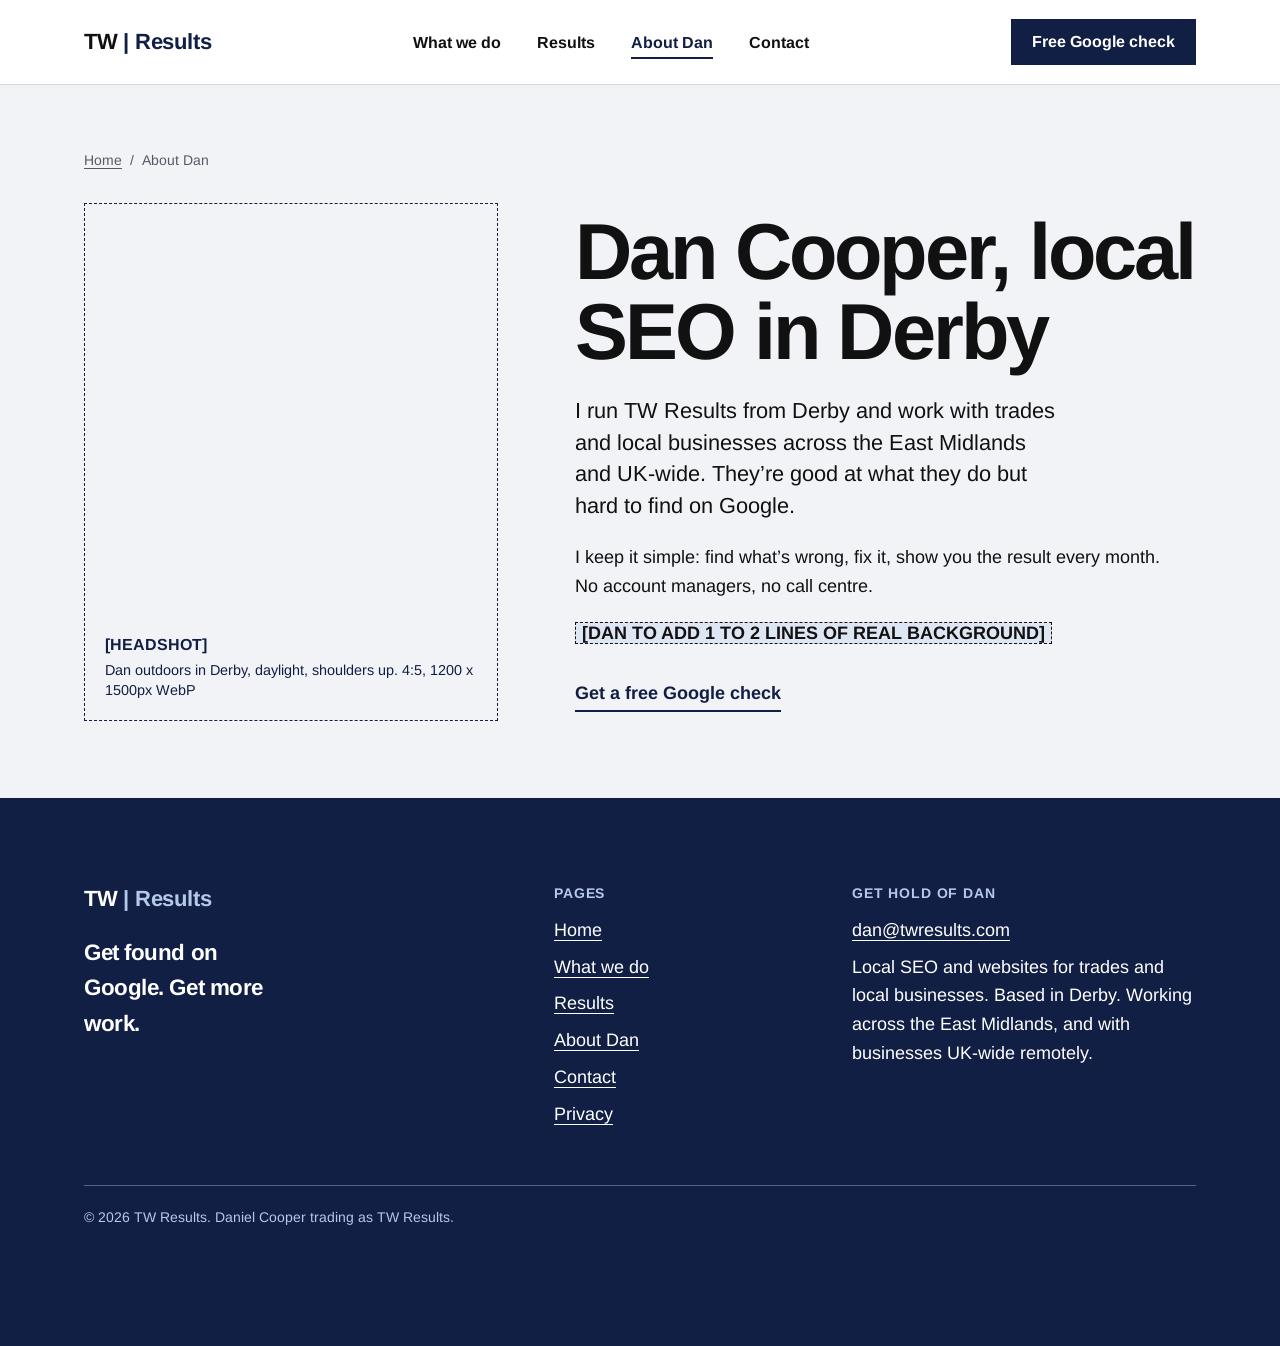
==== about-dan/index.html @ 8a696ade "v5: case study leads with #2 on Google Maps for 'embroidery Derby' (from page 2-3 in a few weeks), c" ====
<!doctype html>
<html lang="en-GB">
<head>
<meta charset="utf-8">
<meta name="viewport" content="width=device-width, initial-scale=1">
<meta name="robots" content="noindex, nofollow">
<title>About Dan Cooper, Local SEO Derby | TW Results</title>
<meta name="description" content="Dan Cooper runs TW Results from Derby, helping trades and local businesses get found on Google. No account managers: you deal with Dan.">
<link rel="canonical" href="https://twresults.com/about-dan/">
<meta name="theme-color" content="#121F45">
<meta property="og:type" content="website">
<meta property="og:site_name" content="TW Results">
<meta property="og:locale" content="en_GB">
<meta property="og:title" content="About Dan Cooper, Local SEO Derby | TW Results">
<meta property="og:description" content="Dan Cooper runs TW Results from Derby, helping trades and local businesses get found on Google. No account managers: you deal with Dan.">
<meta property="og:url" content="https://twresults.com/about-dan/">
<meta property="og:image" content="https://twresults.com/assets/og-image.png">
<meta property="og:image:width" content="1200">
<meta property="og:image:height" content="630">
<meta property="og:image:alt" content="TW | Results. Get found on Google. Get more work.">
<meta name="twitter:card" content="summary_large_image">
<link rel="icon" href="../favicon.ico" sizes="32x32">
<link rel="icon" href="../assets/favicon.svg" type="image/svg+xml">
<link rel="apple-touch-icon" href="../assets/apple-touch-icon.png">
<link rel="preload" href="../assets/fonts/arimo-var-latin.woff2" as="font" type="font/woff2" crossorigin>
<link rel="stylesheet" href="../assets/site.css?v=5">
<script type="application/ld+json">{"@context":"https://schema.org","@type":"ProfessionalService","@id":"https://twresults.com/#business","name":"TW Results","url":"https://twresults.com/","email":"dan@twresults.com","logo":"https://twresults.com/assets/apple-touch-icon.png","image":"https://twresults.com/assets/og-image.png","description":"Local SEO, Google Business Profile work and websites for trades and local businesses in Derby, the East Midlands and UK-wide (remote).","founder":{"@type":"Person","@id":"https://twresults.com/about-dan/#dan","name":"Dan Cooper"},"areaServed":[{"@type":"City","name":"Derby"},{"@type":"City","name":"Chellaston"},{"@type":"City","name":"Alvaston"},{"@type":"City","name":"Mickleover"},{"@type":"City","name":"Littleover"},{"@type":"City","name":"Allestree"},{"@type":"City","name":"Spondon"},{"@type":"City","name":"Belper"},{"@type":"City","name":"Ripley"},{"@type":"City","name":"Long Eaton"},{"@type":"City","name":"Ashby"},{"@type":"AdministrativeArea","name":"East Midlands"},{"@type":"Country","name":"United Kingdom"}],"knowsAbout":["Local SEO","Google Business Profile optimisation","Google Maps rankings","Websites for tradespeople"],"hasOfferCatalog":{"@type":"OfferCatalog","name":"Services","itemListElement":[{"@type":"Offer","itemOffered":{"@type":"Service","name":"Google Maps and local SEO","serviceType":"Local SEO and Google Business Profile optimisation","areaServed":[{"@type":"City","name":"Derby"},{"@type":"City","name":"Chellaston"},{"@type":"City","name":"Alvaston"},{"@type":"City","name":"Mickleover"},{"@type":"City","name":"Littleover"},{"@type":"City","name":"Allestree"},{"@type":"City","name":"Spondon"},{"@type":"City","name":"Belper"},{"@type":"City","name":"Ripley"},{"@type":"City","name":"Long Eaton"},{"@type":"City","name":"Ashby"},{"@type":"AdministrativeArea","name":"East Midlands"},{"@type":"Country","name":"United Kingdom"}]}},{"@type":"Offer","itemOffered":{"@type":"Service","name":"Website fixes","serviceType":"Website improvements for trades","areaServed":[{"@type":"City","name":"Derby"},{"@type":"City","name":"Chellaston"},{"@type":"City","name":"Alvaston"},{"@type":"City","name":"Mickleover"},{"@type":"City","name":"Littleover"},{"@type":"City","name":"Allestree"},{"@type":"City","name":"Spondon"},{"@type":"City","name":"Belper"},{"@type":"City","name":"Ripley"},{"@type":"City","name":"Long Eaton"},{"@type":"City","name":"Ashby"},{"@type":"AdministrativeArea","name":"East Midlands"},{"@type":"Country","name":"United Kingdom"}]}},{"@type":"Offer","itemOffered":{"@type":"Service","name":"New websites for trades","serviceType":"Web design for tradespeople","areaServed":[{"@type":"City","name":"Derby"},{"@type":"City","name":"Chellaston"},{"@type":"City","name":"Alvaston"},{"@type":"City","name":"Mickleover"},{"@type":"City","name":"Littleover"},{"@type":"City","name":"Allestree"},{"@type":"City","name":"Spondon"},{"@type":"City","name":"Belper"},{"@type":"City","name":"Ripley"},{"@type":"City","name":"Long Eaton"},{"@type":"City","name":"Ashby"},{"@type":"AdministrativeArea","name":"East Midlands"},{"@type":"Country","name":"United Kingdom"}]}}]}}</script>
<script type="application/ld+json">{"@context":"https://schema.org","@type":"BreadcrumbList","itemListElement":[{"@type":"ListItem","position":1,"name":"Home","item":"https://twresults.com/"},{"@type":"ListItem","position":2,"name":"About Dan","item":"https://twresults.com/about-dan/"}]}</script>
<script type="application/ld+json">{"@context":"https://schema.org","@type":"Person","@id":"https://twresults.com/about-dan/#dan","name":"Dan Cooper","jobTitle":"Founder","worksFor":{"@id":"https://twresults.com/#business"},"email":"dan@twresults.com"}</script>
</head>
<body>
<a class="skip" href="#main">Skip to content</a>
<header class="top">
 <div class="wrap">
  <a class="wm" href="../" aria-label="TW Results home"><span class="tw">TW</span> <span class="rs">| Results</span></a>
  <button class="menu-btn" type="button" aria-expanded="false" aria-controls="nav">Menu</button>
  <nav class="nav" id="nav" aria-label="Main"><ul><li><a href="../what-we-do/">What we do</a></li><li><a href="../results/">Results</a></li><li><a href="../about-dan/" aria-current="page">About Dan</a></li><li><a href="../contact/">Contact</a></li></ul></nav>
  <a class="btn" href="../contact/#enquiry">Free Google check</a>
 </div>
</header>
<main id="main">

<section class="page-hero"><div class="wrap">
 <nav class="crumbs" aria-label="Breadcrumb"><ol><li><a href="../">Home</a></li><li aria-current="page">About Dan</li></ol></nav>
 <div class="person">
  <figure class="photo"><b>[HEADSHOT]</b><span>Dan outdoors in Derby, daylight, shoulders up. 4:5, 1200 x 1500px WebP</span></figure>
  <div>
   <h1>Dan Cooper, local SEO in Derby</h1>
   <p class="lede">I run TW Results from Derby and work with trades and local businesses across the East Midlands and UK-wide. They&rsquo;re good at what they do but hard to find on Google.</p>
   <p>I keep it simple: find what&rsquo;s wrong, fix it, show you the result every month. No account managers, no call centre.</p>
   <p><span class="ph">[DAN TO ADD 1 TO 2 LINES OF REAL BACKGROUND]</span></p>
   <div class="cta"><a class="link" href="../contact/#enquiry">Get a free Google check</a></div>
  </div>
 </div>
</div></section>

</main>
<footer class="foot on-navy">
 <div class="wrap">
  <div class="foot-grid">
   <div>
    <a class="wm" href="../" aria-label="TW Results home"><span class="tw">TW</span> <span class="rs">| Results</span></a>
    <p class="foot-tag">Get found on Google. Get more work.</p>
   </div>
   <div>
    <h2>Pages</h2>
    <ul><li><a href="../">Home</a></li><li><a href="../what-we-do/">What we do</a></li><li><a href="../results/">Results</a></li><li><a href="../about-dan/">About Dan</a></li><li><a href="../contact/">Contact</a></li><li><a href="../privacy/">Privacy</a></li></ul>
   </div>
   <div>
    <h2>Get hold of Dan</h2>
    
    <p><a href="mailto:dan@twresults.com">dan@twresults.com</a></p>
    <p>Local SEO and websites for trades and local businesses. Based in Derby. Working across the East Midlands, and with businesses UK-wide remotely.</p>
   </div>
  </div>
  <div class="legal"><p>&copy; 2026 TW Results. Daniel Cooper trading as TW Results.</p></div>
 </div>
</footer>
<div class="callbar on-navy"><a class="btn" href="../contact/#enquiry">Get a free Google check</a></div>
<div class="cookie" id="cookie" hidden role="region" aria-label="Cookies">
 <div class="wrap"><p>Can we use analytics cookies to see how the site is used? <a href="../privacy/">Privacy</a></p>
 <div class="cta" style="margin:0"><button class="btn" type="button" data-consent="yes">Accept</button><button class="btn btn-s" type="button" data-consent="no">Reject</button></div></div>
</div>
<script src="../assets/site.js?v=5" defer></script>
</body>
</html>
---- assets/site.css ----
/* TW Results v2 site styles. Brand: navy #121F45, pale #F1F3F6, near-black #111111, white #FFFFFF, ice #B4C8EA (accent), grey #555B66 (small print, AA). One typeface: Arimo (Arial Bold look). */
@font-face{font-family:"Arimo";src:url("fonts/arimo-var-latin.woff2") format("woff2");font-weight:400 700;font-style:normal;font-display:swap}
:root{--navy:#121F45;--pale:#F1F3F6;--ink:#111111;--white:#FFFFFF;--ice:#B4C8EA;--grey:#555B66;--line:rgba(18,31,69,.18);--wrap:1240px;--gut:clamp(20px,5vw,64px);--sec:clamp(72px,7vw,104px)}
*,*::before,*::after{box-sizing:border-box}
html{-webkit-text-size-adjust:100%;scroll-padding-top:24px}
body{margin:0;font-family:"Arimo",Arial,"Helvetica Neue",Helvetica,sans-serif;font-size:1.125rem;line-height:1.6;color:var(--ink);background:var(--white);font-kerning:normal;text-rendering:optimizeLegibility}
img,svg{display:block;max-width:100%;height:auto}
a{color:var(--navy);text-decoration-thickness:1px;text-underline-offset:.2em}
a:hover{text-decoration-thickness:2px}
h1,h2,h3{font-weight:700;color:var(--navy);margin:0;letter-spacing:-.035em;line-height:1}
h1{font-size:clamp(2.75rem,6.2vw,5.5rem);color:var(--ink);max-width:13ch}
h2{font-size:clamp(2rem,4vw,3.4rem);max-width:18ch;margin-bottom:1.5rem}
h3{font-size:1.3rem;letter-spacing:-.02em;line-height:1.2}
p{margin:0 0 1em;max-width:60ch}
:focus-visible{outline:3px solid var(--navy);outline-offset:3px}
.on-navy :focus-visible{outline-color:var(--ice)}
.skip{position:absolute;left:12px;top:-60px;background:var(--navy);color:var(--white);padding:10px 14px;z-index:100;font-weight:700}
.skip:focus{top:12px}
.wrap{max-width:var(--wrap);margin:0 auto;padding:0 var(--gut)}
.vh{position:absolute!important;width:1px;height:1px;overflow:hidden;clip:rect(0 0 0 0);white-space:nowrap}
.small{font-size:.875rem;color:var(--grey)}
.lede{font-size:clamp(1.2rem,1.7vw,1.4rem);line-height:1.45;max-width:40ch}

/* placeholders: deliberately visible so nothing slips through to launch */
.ph{display:inline;border:1px dashed currentColor;padding:0 .35em;font-weight:700;background:rgba(180,200,234,.3);white-space:normal}
.photo{position:relative;display:flex;flex-direction:column;justify-content:flex-end;gap:.35rem;background:var(--pale);border:1px dashed var(--navy);color:var(--navy);padding:1.25rem;font-size:.9rem;line-height:1.35;aspect-ratio:4/5;margin:0}
.photo b{font-size:1rem}
.photo.wide{aspect-ratio:16/10}
.on-navy .photo{background:rgba(255,255,255,.04);border-color:var(--ice);color:var(--ice)}

/* wordmark */
.wm{font-weight:700;letter-spacing:-.01em;text-decoration:none;white-space:nowrap;font-size:1.375rem;line-height:1}
.wm .tw{color:var(--ink)}.wm .rs{color:var(--navy)}
.on-navy .wm .tw{color:var(--white)}.on-navy .wm .rs{color:var(--ice)}

/* buttons: square, flat */
.btn{display:inline-flex;align-items:center;justify-content:center;min-height:54px;padding:0 1.75rem;font:inherit;font-weight:700;font-size:1.0625rem;text-decoration:none;border:2px solid var(--navy);border-radius:0;cursor:pointer;line-height:1.1;background:var(--navy);color:var(--white)}
.btn:hover{background:var(--ink);border-color:var(--ink)}
.btn-s{background:transparent;color:var(--navy)}
.btn-s:hover{background:var(--navy);color:var(--white)}
.on-navy .btn{background:var(--white);color:var(--navy);border-color:var(--white)}
.on-navy .btn:hover{background:var(--ice);border-color:var(--ice)}
.link{font-weight:700;text-decoration:none;border-bottom:2px solid var(--navy);padding-bottom:2px}
.link:hover{border-bottom-color:var(--ink);color:var(--ink)}
.on-navy .link{color:var(--white);border-bottom-color:var(--ice)}

/* header */
.top{background:var(--white);position:relative;z-index:20;border-bottom:1px solid var(--line)}
.top .wrap{display:flex;align-items:center;justify-content:space-between;min-height:84px;gap:24px}
.nav ul{list-style:none;margin:0;padding:0;display:flex;gap:36px;align-items:center}
.nav a{text-decoration:none;font-weight:700;font-size:1rem;color:var(--ink);padding:6px 0;border-bottom:2px solid transparent}
.nav a:hover,.nav a[aria-current="page"]{border-bottom-color:var(--navy);color:var(--navy)}
.top .btn{min-height:46px;padding:0 1.2rem;font-size:1rem}
.menu-btn{display:none;background:none;border:1px solid var(--navy);color:var(--navy);font:inherit;font-weight:700;min-height:44px;padding:0 14px;border-radius:0}

/* sections */
.sec{padding:var(--sec) 0}
.pale{background:var(--pale)}
.navy{background:var(--navy);color:var(--white)}
.navy h2,.navy h3{color:var(--white)}
.split{display:grid;grid-template-columns:minmax(0,5fr) minmax(0,7fr);gap:clamp(40px,7vw,120px);align-items:start}
.split.mid{align-items:center}

/* hero */
.hero{background:var(--pale);padding:clamp(40px,5vw,72px) 0 clamp(64px,6vw,88px)}
.hero-grid{display:grid;grid-template-columns:minmax(0,6fr) minmax(0,6fr);gap:clamp(40px,5vw,80px);align-items:center}
.hero .hero-grid{grid-template-columns:minmax(0,7fr) minmax(0,5fr);align-items:start}
.hero h1{font-size:clamp(2.75rem,5.4vw,4.75rem)}
.hero-side{position:sticky;top:96px}
.serp-hero{margin-top:2rem!important}
.serp-h{font-weight:700;color:var(--navy);font-size:1.125rem;letter-spacing:-.01em;margin:0 0 .75rem}
.serp-hero .serp li,.serp-hero .serp .you{padding:10px 16px}
.serp-hero .serp .gap{padding:9px 16px}
.stat-sec .lede{font-size:clamp(1.3rem,2vw,1.6rem)}
.alt{margin:1rem 0 0;font-size:1rem}
.proof-unused{font-size:.9375rem;color:var(--ice);border-left:2px solid var(--ice);padding-left:.9rem;margin:1.5rem 0 0;max-width:46ch}
#enquiry{scroll-margin-top:140px}
.hero .kw{font-size:clamp(1.2rem,1.8vw,1.45rem);line-height:1.4;font-weight:700;color:var(--navy);margin:1.75rem 0 0;max-width:30ch}
.stat{margin:2.25rem 0 0;padding-top:1.25rem;border-top:1px solid var(--line);max-width:44ch;font-size:1rem;line-height:1.5}
.stat cite{display:block;font-style:normal;font-size:.8125rem;color:var(--grey);margin-top:.4rem}
.cta{display:flex;flex-wrap:wrap;align-items:center;gap:14px 24px;margin-top:2rem}
.cta .tel{font-weight:700;color:var(--ink);text-decoration:none}

/* enquiry form: the business card (corner marks) */
.formcard{position:relative;background:var(--white);padding:clamp(28px,3.5vw,52px);border:1px solid var(--navy);border-top:6px solid var(--navy)}
@media (min-width:961px){.formcard .f-row{display:grid;grid-template-columns:1fr 1fr;gap:0 16px}}
.formcard::before,.formcard::after,.formcard>.c3,.formcard>.c4{content:"";position:absolute;width:22px;height:22px;border:0 solid var(--navy);pointer-events:none}
.formcard::before{top:-10px;left:-10px;border-top-width:2px;border-left-width:2px}
.formcard::after{top:-10px;right:-10px;border-top-width:2px;border-right-width:2px}
.formcard>.c3{bottom:-10px;left:-10px;border-bottom-width:2px;border-left-width:2px}
.formcard>.c4{bottom:-10px;right:-10px;border-bottom-width:2px;border-right-width:2px}
.formcard h2{font-size:clamp(1.75rem,2.6vw,2.4rem);margin-bottom:.5rem;max-width:none}
.formcard .promise{font-size:1rem;margin-bottom:1.5rem}
.f{margin-bottom:1rem}
.f label{display:block;font-weight:700;font-size:.9375rem;margin-bottom:.35rem;color:var(--ink)}
.f .opt{font-weight:400;color:var(--grey)}
.f input,.f textarea{width:100%;font:inherit;font-size:1rem;color:var(--ink);background:var(--white);border:1px solid #8a90a0;border-radius:0;padding:.8rem .9rem;min-height:50px}
.f textarea{min-height:96px;resize:vertical}
.f input:focus,.f textarea:focus{outline:none;border-color:var(--navy);box-shadow:inset 0 0 0 1px var(--navy)}
.tick{display:flex;gap:.7rem;align-items:flex-start;font-weight:700;font-size:1rem;margin:1.25rem 0;cursor:pointer}
.tick input{width:22px;height:22px;margin:.1rem 0 0;accent-color:var(--navy);flex:none}
.consent{font-size:.8125rem;color:var(--grey);margin:1rem 0 0}
.formcard .btn{width:100%}
.hp{position:absolute!important;left:-9999px;width:1px;height:1px;overflow:hidden}
.form-msg{display:none;margin:1rem 0 0;padding:1rem;background:var(--pale);border-left:3px solid var(--navy);font-weight:700}
.form-msg.show{display:block}

/* map illustration */
.serp{background:var(--white);border:1px solid var(--navy);font-size:.95rem}
.serp-q{display:flex;gap:10px;align-items:center;padding:14px 18px;border-bottom:1px solid var(--navy);font-weight:700}
.serp-map{position:relative;height:120px;background:var(--pale);border-bottom:1px solid var(--navy);overflow:hidden}
.serp ol{list-style:none;margin:0;padding:0}
.serp li,.serp .you{display:grid;grid-template-columns:2.2rem 1fr auto;gap:12px;align-items:center;padding:14px 18px;border-bottom:1px solid var(--line)}
.serp .n{font-weight:700;color:var(--navy)}
.serp .nm{display:block;font-weight:700}
.serp .bar{display:block;height:7px;background:var(--pale);margin-top:7px;width:78%}
.serp .bar.s{width:46%}
.serp .call{font-size:.8125rem;font-weight:700;border:1px solid var(--navy);padding:3px 9px}
.serp .gap{display:block;padding:12px 18px;color:var(--grey);font-size:.875rem;border-bottom:1px solid var(--line);border-bottom-style:dashed}
.serp .page2{padding:10px 18px 0;font-size:.8125rem;font-weight:700;color:var(--grey);letter-spacing:.04em;text-transform:uppercase;border:0}
.serp .you{border:2px dashed var(--navy);margin:8px 12px 12px;color:var(--grey)}
.serp .you .call{border-color:var(--grey);color:var(--grey)}
.serp-note{font-size:.8125rem;color:var(--grey);margin-top:.75rem}

/* services: ruled rows */
.rows{list-style:none;margin:0;padding:0;border-top:1px solid var(--navy)}
.rows li{display:grid;grid-template-columns:minmax(0,4fr) minmax(0,6fr) auto;gap:16px 40px;align-items:baseline;padding:28px 0;border-bottom:1px solid var(--line)}
.rows h3{font-size:clamp(1.3rem,2vw,1.6rem)}
.rows p{margin:0}
.rows .link{white-space:nowrap}

/* results */
.navy .split h2{font-size:clamp(1.9rem,3vw,2.6rem)}
.big{font-size:clamp(6rem,14vw,11rem);line-height:.85;font-weight:700;letter-spacing:-.06em;margin:1.5rem 0 1rem;color:var(--white)}
.big-cap{font-size:clamp(1.2rem,1.8vw,1.45rem);font-weight:700;line-height:1.3;margin:0 0 1.5rem;max-width:26ch}
.kpis{display:grid;grid-template-columns:1fr 1fr;gap:16px;margin:0;padding:1.25rem 0 0;border-top:1px solid var(--ice)}
.kpis dt{font-size:clamp(1.9rem,3vw,2.5rem);font-weight:700;letter-spacing:-.03em;line-height:1}
.kpis dd{margin:.35rem 0 0;font-size:1rem}
.note{font-size:.8125rem;color:var(--ice);margin:.75rem 0 1.5rem}
.dates{margin:1.5rem 0 0;padding:0;display:grid;gap:0;border-top:1px solid rgba(180,200,234,.5);max-width:26rem}
.dates div{display:flex;justify-content:space-between;gap:16px;padding:12px 0;border-bottom:1px solid rgba(180,200,234,.5)}
.dates dt{color:var(--ice)}.dates dd{margin:0;font-weight:700}
.shots{display:grid;grid-template-columns:1fr 1fr;gap:20px}
.cap{font-size:.8125rem;margin-top:.5rem;color:var(--grey)}
.on-navy .cap{color:var(--ice)}

/* person */
.person{display:grid;grid-template-columns:minmax(0,4fr) minmax(0,6fr);gap:clamp(36px,6vw,96px);align-items:center}
.person .photo{max-width:440px}

/* steps */
.steps{list-style:none;margin:0;padding:0;display:grid;grid-template-columns:repeat(3,1fr);gap:clamp(24px,4vw,56px);counter-reset:s}
.steps li{border-top:2px solid var(--navy);padding-top:1.25rem;counter-increment:s}
.steps li::before{content:counter(s);display:block;font-size:3rem;font-weight:700;letter-spacing:-.05em;line-height:1;color:var(--navy);margin-bottom:1rem}
.steps h3{margin-bottom:.5rem}
.steps p{margin:0}

/* faq */
.faq{border-top:1px solid var(--navy)}
.faq details{border-bottom:1px solid var(--line)}
.faq summary{cursor:pointer;list-style:none;font-weight:700;font-size:clamp(1.1rem,1.6vw,1.3rem);padding:22px 48px 22px 0;position:relative;letter-spacing:-.01em}
.faq summary::-webkit-details-marker{display:none}
.faq summary::after{content:"+";position:absolute;right:4px;top:16px;font-size:1.75rem;font-weight:400;color:var(--navy)}
.faq details[open] summary::after{content:"\2212"}
.faq details p{margin:0 0 22px;max-width:56ch}

/* towns */
.towns{list-style:none;margin:0 0 1rem;padding:0;display:flex;flex-wrap:wrap;gap:10px}
.towns li{border:1px solid var(--navy);padding:.45rem .9rem;font-weight:700;font-size:1rem}

/* inner pages */
.crumbs{font-size:.875rem;color:var(--grey);margin:0 0 2rem}
.crumbs ol{list-style:none;margin:0;padding:0;display:flex;flex-wrap:wrap;gap:.5rem}
.crumbs li+li::before{content:"/";margin-right:.5rem}
.crumbs a{color:var(--grey)}
.page-hero{background:var(--pale);padding:clamp(40px,5vw,72px) 0 clamp(56px,6vw,88px)}
.page-hero h1{max-width:16ch}
.page-hero .lede{margin-top:1.5rem}
.svc{padding:clamp(48px,6vw,80px) 0;border-bottom:1px solid var(--line)}
.svc:last-child{border-bottom:0}
.svc h2{font-size:clamp(1.75rem,3vw,2.5rem)}
.plain{margin:0;padding:0;list-style:none;border-top:1px solid var(--line)}
.plain li{padding:12px 0;border-bottom:1px solid var(--line)}
.log{list-style:none;margin:0;padding:0;border-top:1px solid var(--navy)}
.log li{display:grid;grid-template-columns:9rem 1fr;gap:16px;padding:16px 0;border-bottom:1px solid var(--line)}
.log time{font-weight:700;color:var(--navy)}
.log p{margin:0}
.facts{margin:2rem 0 0;padding:0;border-top:1px solid var(--line)}
.facts div{padding:14px 0;border-bottom:1px solid var(--line)}
.facts dt{font-size:.875rem;color:var(--grey)}
.facts dd{margin:0;font-weight:700}
.phone-big{display:inline-block;font-size:clamp(1.5rem,3vw,2.2rem);font-weight:700;letter-spacing:-.02em;margin-top:1.5rem;text-decoration:none}
.prose h2{font-size:1.5rem;margin:2.25rem 0 .75rem;max-width:none}
.band{padding:clamp(56px,7vw,96px) 0}
.band .wrap{display:flex;flex-wrap:wrap;align-items:center;justify-content:space-between;gap:24px}
.band h2{margin:0}

/* footer */
.foot{background:var(--navy);color:var(--white);padding:clamp(56px,7vw,88px) 0 110px}
.foot a{color:var(--white)}
.foot-grid{display:grid;grid-template-columns:minmax(0,5fr) minmax(0,3fr) minmax(0,4fr);gap:40px}
.foot h2{font-size:.875rem;letter-spacing:.06em;text-transform:uppercase;color:var(--ice);margin:0 0 1rem}
.foot ul{list-style:none;margin:0;padding:0}
.foot li{margin:0 0 .5rem}
.foot p{margin:0 0 .5rem}
.foot-tag{font-size:1.4rem;font-weight:700;letter-spacing:-.02em;margin-top:1.25rem!important;max-width:16ch}
.legal{border-top:1px solid rgba(180,200,234,.4);margin-top:48px;padding-top:20px;font-size:.875rem;color:var(--ice)}
.callbar{display:none}

/* cookie bar */
.cookie{position:fixed;left:0;right:0;bottom:0;background:var(--white);border-top:1px solid var(--navy);padding:14px 0;z-index:40}
.cookie .wrap{display:flex;gap:16px;align-items:center;justify-content:space-between;flex-wrap:wrap}
.cookie p{margin:0;font-size:.9375rem}
.cookie .btn{min-height:42px;padding:0 1rem}

@media (max-width:960px){
 .hero-grid,.hero .hero-grid,.split,.person{grid-template-columns:1fr}
 .hero-side{position:static}
 .rows li{grid-template-columns:1fr}
 .steps{grid-template-columns:1fr}
 .foot-grid{grid-template-columns:1fr 1fr}
 .person .photo{max-width:360px}
}
@media (max-width:760px){
 body{font-size:1.0625rem}
 .top .wrap{min-height:68px}
 .menu-btn{display:block}
 .top .btn{display:none}
 .nav{display:none;position:absolute;top:100%;left:0;right:0;background:var(--white);border-bottom:1px solid var(--navy)}
 .nav.open{display:block}
 .nav ul{flex-direction:column;align-items:stretch;gap:0;padding:8px var(--gut) 16px}
 .nav a{display:block;padding:14px 0;border-bottom:1px solid var(--line)}
 .hero{padding-top:40px}
 .hero .cta .btn{width:100%}
 .formcard{padding:24px 20px}
 .formcard::before,.formcard::after,.formcard>.c3,.formcard>.c4{display:none}
 .shots{grid-template-columns:1fr}
 .foot-grid{grid-template-columns:1fr}
 .log li{grid-template-columns:1fr;gap:4px}
 .callbar{display:block;position:fixed;left:0;right:0;bottom:0;z-index:30;background:var(--navy);padding:10px 16px}
 .callbar .btn{width:100%;background:var(--white);color:var(--navy);border-color:var(--white)}
 .cookie{bottom:74px}
}
@media (prefers-reduced-motion:reduce){*{scroll-behavior:auto!important}}
.on-navy .small{color:var(--ice)}.on-navy .ph{color:var(--white);background:rgba(180,200,234,.15)}
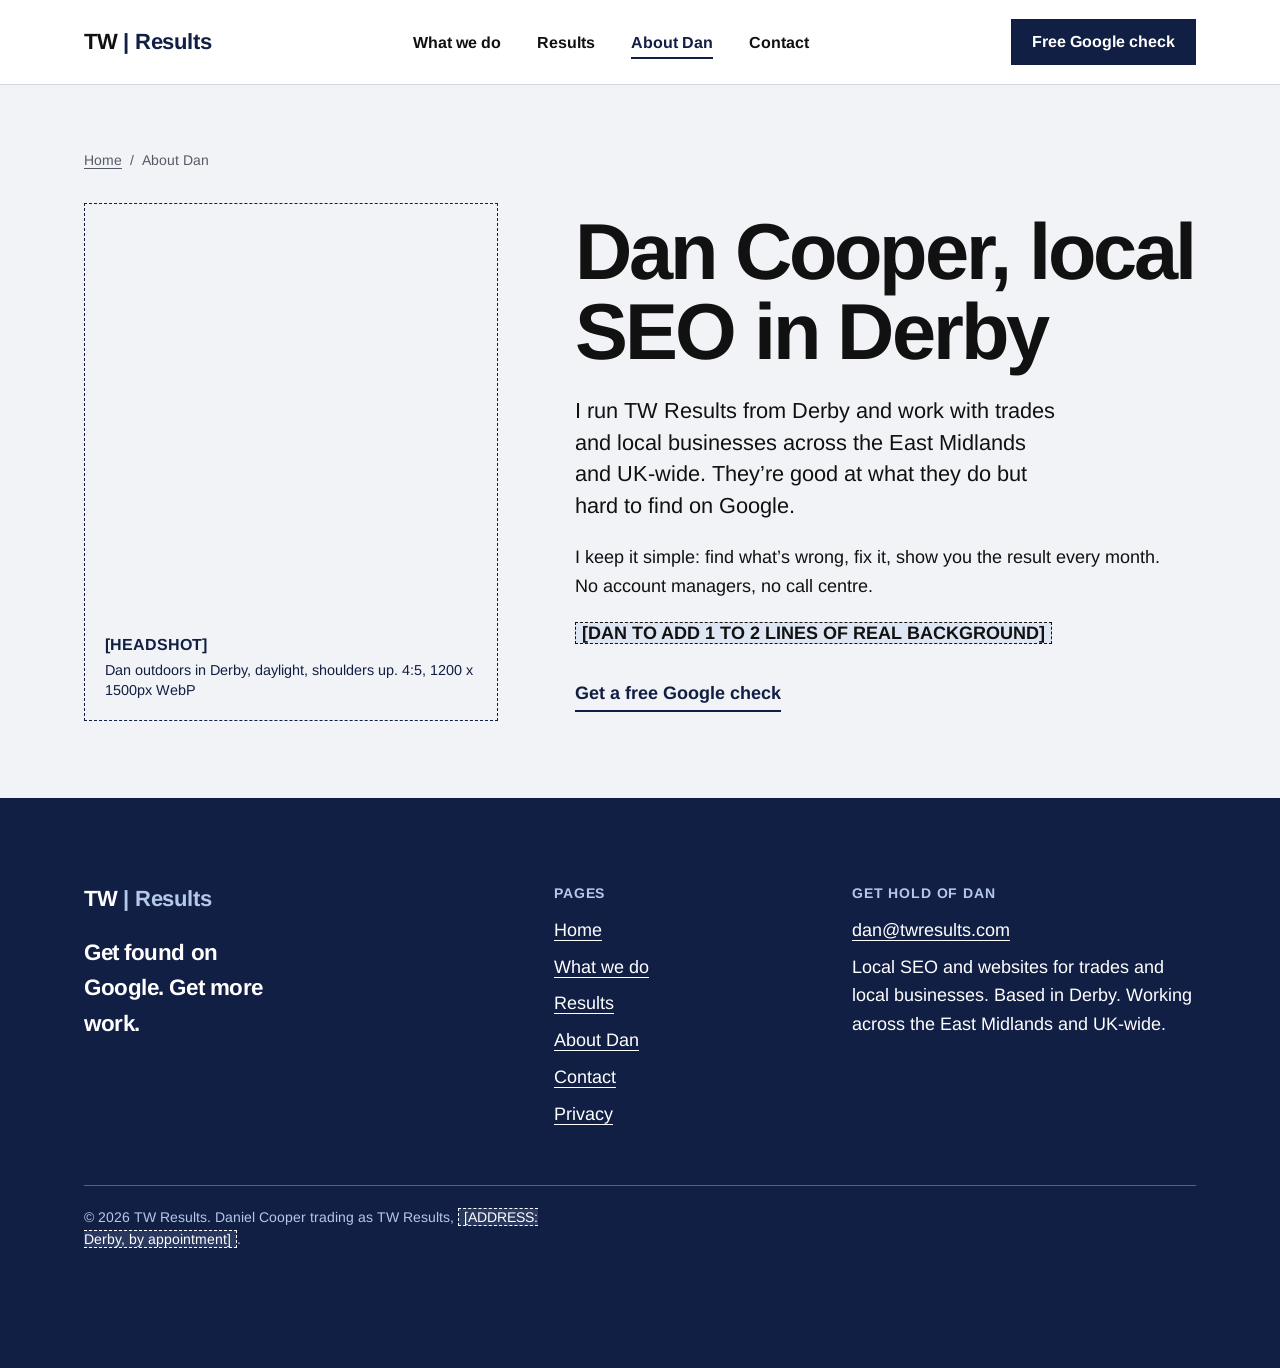
==== commit 739fcd60: "v6: Dan's final copy (pre-form line, owner-reported figures, guarantee/contract/exclusivity FAQ, no " ====
--- a/about-dan/index.html
+++ b/about-dan/index.html
@@ -23,8 +23,8 @@
 <link rel="icon" href="../assets/favicon.svg" type="image/svg+xml">
 <link rel="apple-touch-icon" href="../assets/apple-touch-icon.png">
 <link rel="preload" href="../assets/fonts/arimo-var-latin.woff2" as="font" type="font/woff2" crossorigin>
-<link rel="stylesheet" href="../assets/site.css?v=5">
-<script type="application/ld+json">{"@context":"https://schema.org","@type":"ProfessionalService","@id":"https://twresults.com/#business","name":"TW Results","url":"https://twresults.com/","email":"dan@twresults.com","logo":"https://twresults.com/assets/apple-touch-icon.png","image":"https://twresults.com/assets/og-image.png","description":"Local SEO, Google Business Profile work and websites for trades and local businesses in Derby, the East Midlands and UK-wide (remote).","founder":{"@type":"Person","@id":"https://twresults.com/about-dan/#dan","name":"Dan Cooper"},"areaServed":[{"@type":"City","name":"Derby"},{"@type":"City","name":"Chellaston"},{"@type":"City","name":"Alvaston"},{"@type":"City","name":"Mickleover"},{"@type":"City","name":"Littleover"},{"@type":"City","name":"Allestree"},{"@type":"City","name":"Spondon"},{"@type":"City","name":"Belper"},{"@type":"City","name":"Ripley"},{"@type":"City","name":"Long Eaton"},{"@type":"City","name":"Ashby"},{"@type":"AdministrativeArea","name":"East Midlands"},{"@type":"Country","name":"United Kingdom"}],"knowsAbout":["Local SEO","Google Business Profile optimisation","Google Maps rankings","Websites for tradespeople"],"hasOfferCatalog":{"@type":"OfferCatalog","name":"Services","itemListElement":[{"@type":"Offer","itemOffered":{"@type":"Service","name":"Google Maps and local SEO","serviceType":"Local SEO and Google Business Profile optimisation","areaServed":[{"@type":"City","name":"Derby"},{"@type":"City","name":"Chellaston"},{"@type":"City","name":"Alvaston"},{"@type":"City","name":"Mickleover"},{"@type":"City","name":"Littleover"},{"@type":"City","name":"Allestree"},{"@type":"City","name":"Spondon"},{"@type":"City","name":"Belper"},{"@type":"City","name":"Ripley"},{"@type":"City","name":"Long Eaton"},{"@type":"City","name":"Ashby"},{"@type":"AdministrativeArea","name":"East Midlands"},{"@type":"Country","name":"United Kingdom"}]}},{"@type":"Offer","itemOffered":{"@type":"Service","name":"Website fixes","serviceType":"Website improvements for trades","areaServed":[{"@type":"City","name":"Derby"},{"@type":"City","name":"Chellaston"},{"@type":"City","name":"Alvaston"},{"@type":"City","name":"Mickleover"},{"@type":"City","name":"Littleover"},{"@type":"City","name":"Allestree"},{"@type":"City","name":"Spondon"},{"@type":"City","name":"Belper"},{"@type":"City","name":"Ripley"},{"@type":"City","name":"Long Eaton"},{"@type":"City","name":"Ashby"},{"@type":"AdministrativeArea","name":"East Midlands"},{"@type":"Country","name":"United Kingdom"}]}},{"@type":"Offer","itemOffered":{"@type":"Service","name":"New websites for trades","serviceType":"Web design for tradespeople","areaServed":[{"@type":"City","name":"Derby"},{"@type":"City","name":"Chellaston"},{"@type":"City","name":"Alvaston"},{"@type":"City","name":"Mickleover"},{"@type":"City","name":"Littleover"},{"@type":"City","name":"Allestree"},{"@type":"City","name":"Spondon"},{"@type":"City","name":"Belper"},{"@type":"City","name":"Ripley"},{"@type":"City","name":"Long Eaton"},{"@type":"City","name":"Ashby"},{"@type":"AdministrativeArea","name":"East Midlands"},{"@type":"Country","name":"United Kingdom"}]}}]}}</script>
+<link rel="stylesheet" href="../assets/site.css?v=6">
+<script type="application/ld+json">{"@context":"https://schema.org","@type":"ProfessionalService","@id":"https://twresults.com/#business","name":"TW Results","url":"https://twresults.com/","email":"dan@twresults.com","logo":"https://twresults.com/assets/apple-touch-icon.png","image":"https://twresults.com/assets/og-image.png","description":"Local SEO, Google Business Profile work and websites for trades and local businesses in Derby, the East Midlands and UK-wide.","founder":{"@type":"Person","@id":"https://twresults.com/about-dan/#dan","name":"Dan Cooper"},"areaServed":[{"@type":"City","name":"Derby"},{"@type":"City","name":"Chellaston"},{"@type":"City","name":"Alvaston"},{"@type":"City","name":"Mickleover"},{"@type":"City","name":"Littleover"},{"@type":"City","name":"Allestree"},{"@type":"City","name":"Spondon"},{"@type":"City","name":"Belper"},{"@type":"City","name":"Ripley"},{"@type":"City","name":"Long Eaton"},{"@type":"City","name":"Ashby"},{"@type":"AdministrativeArea","name":"East Midlands"},{"@type":"Country","name":"United Kingdom"}],"knowsAbout":["Local SEO","Google Business Profile optimisation","Google Maps rankings","Websites for tradespeople"],"hasOfferCatalog":{"@type":"OfferCatalog","name":"Services","itemListElement":[{"@type":"Offer","itemOffered":{"@type":"Service","name":"Google Maps and local SEO","serviceType":"Local SEO and Google Business Profile optimisation","areaServed":[{"@type":"City","name":"Derby"},{"@type":"City","name":"Chellaston"},{"@type":"City","name":"Alvaston"},{"@type":"City","name":"Mickleover"},{"@type":"City","name":"Littleover"},{"@type":"City","name":"Allestree"},{"@type":"City","name":"Spondon"},{"@type":"City","name":"Belper"},{"@type":"City","name":"Ripley"},{"@type":"City","name":"Long Eaton"},{"@type":"City","name":"Ashby"},{"@type":"AdministrativeArea","name":"East Midlands"},{"@type":"Country","name":"United Kingdom"}]}},{"@type":"Offer","itemOffered":{"@type":"Service","name":"Website fixes","serviceType":"Website improvements for trades","areaServed":[{"@type":"City","name":"Derby"},{"@type":"City","name":"Chellaston"},{"@type":"City","name":"Alvaston"},{"@type":"City","name":"Mickleover"},{"@type":"City","name":"Littleover"},{"@type":"City","name":"Allestree"},{"@type":"City","name":"Spondon"},{"@type":"City","name":"Belper"},{"@type":"City","name":"Ripley"},{"@type":"City","name":"Long Eaton"},{"@type":"City","name":"Ashby"},{"@type":"AdministrativeArea","name":"East Midlands"},{"@type":"Country","name":"United Kingdom"}]}},{"@type":"Offer","itemOffered":{"@type":"Service","name":"New websites for trades","serviceType":"Web design for tradespeople","areaServed":[{"@type":"City","name":"Derby"},{"@type":"City","name":"Chellaston"},{"@type":"City","name":"Alvaston"},{"@type":"City","name":"Mickleover"},{"@type":"City","name":"Littleover"},{"@type":"City","name":"Allestree"},{"@type":"City","name":"Spondon"},{"@type":"City","name":"Belper"},{"@type":"City","name":"Ripley"},{"@type":"City","name":"Long Eaton"},{"@type":"City","name":"Ashby"},{"@type":"AdministrativeArea","name":"East Midlands"},{"@type":"Country","name":"United Kingdom"}]}}]}}</script>
 <script type="application/ld+json">{"@context":"https://schema.org","@type":"BreadcrumbList","itemListElement":[{"@type":"ListItem","position":1,"name":"Home","item":"https://twresults.com/"},{"@type":"ListItem","position":2,"name":"About Dan","item":"https://twresults.com/about-dan/"}]}</script>
 <script type="application/ld+json">{"@context":"https://schema.org","@type":"Person","@id":"https://twresults.com/about-dan/#dan","name":"Dan Cooper","jobTitle":"Founder","worksFor":{"@id":"https://twresults.com/#business"},"email":"dan@twresults.com"}</script>
 </head>
@@ -70,10 +70,10 @@
     <h2>Get hold of Dan</h2>
     
     <p><a href="mailto:dan@twresults.com">dan@twresults.com</a></p>
-    <p>Local SEO and websites for trades and local businesses. Based in Derby. Working across the East Midlands, and with businesses UK-wide remotely.</p>
+    <p>Local SEO and websites for trades and local businesses. Based in Derby. Working across the East Midlands and UK-wide.</p>
    </div>
   </div>
-  <div class="legal"><p>&copy; 2026 TW Results. Daniel Cooper trading as TW Results.</p></div>
+  <div class="legal"><p>&copy; 2026 TW Results. Daniel Cooper trading as TW Results, <span class="ph">[ADDRESS: Derby, by appointment]</span>.</p></div>
  </div>
 </footer>
 <div class="callbar on-navy"><a class="btn" href="../contact/#enquiry">Get a free Google check</a></div>
@@ -81,6 +81,6 @@
  <div class="wrap"><p>Can we use analytics cookies to see how the site is used? <a href="../privacy/">Privacy</a></p>
  <div class="cta" style="margin:0"><button class="btn" type="button" data-consent="yes">Accept</button><button class="btn btn-s" type="button" data-consent="no">Reject</button></div></div>
 </div>
-<script src="../assets/site.js?v=5" defer></script>
+<script src="../assets/site.js?v=6" defer></script>
 </body>
 </html>
--- a/assets/site.css
+++ b/assets/site.css
@@ -243,3 +243,7 @@
 }
 @media (prefers-reduced-motion:reduce){*{scroll-behavior:auto!important}}
 .on-navy .small{color:var(--ice)}.on-navy .ph{color:var(--white);background:rgba(180,200,234,.15)}
+.pre-form{font-weight:700;color:var(--navy);font-size:1.0625rem;line-height:1.4;margin:0 0 1rem;max-width:40ch}
+.excl{margin:2rem 0 0;padding-top:1.25rem;border-top:1px solid var(--line);font-weight:700;color:var(--navy);max-width:60ch}
+.legal .ph{font-weight:400}
+.kpis{margin-bottom:1.75rem}
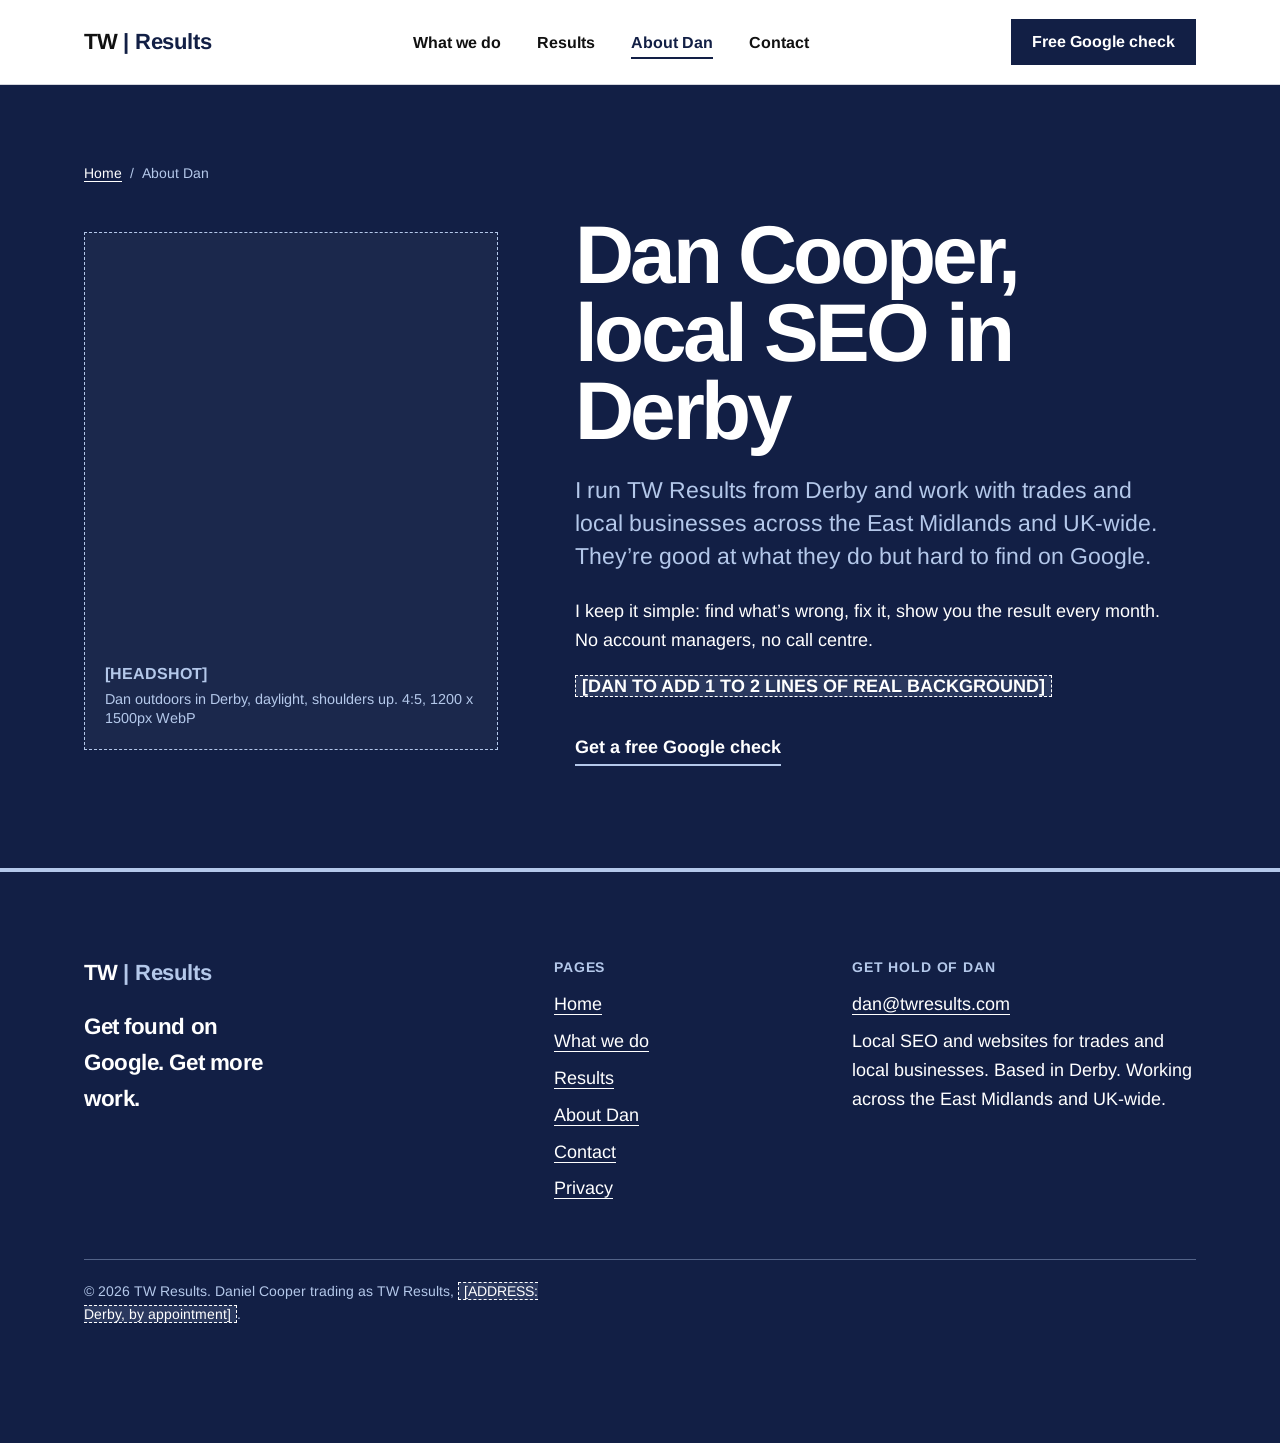
==== commit a93df9ea: "v7: roll navy page-top bands, big H1s and big stats across all pages (approved direction)" ====
--- a/about-dan/index.html
+++ b/about-dan/index.html
@@ -40,7 +40,7 @@
 </header>
 <main id="main">
 
-<section class="page-hero"><div class="wrap">
+<section class="page-hero on-navy"><div class="wrap">
  <nav class="crumbs" aria-label="Breadcrumb"><ol><li><a href="../">Home</a></li><li aria-current="page">About Dan</li></ol></nav>
  <div class="person">
   <figure class="photo"><b>[HEADSHOT]</b><span>Dan outdoors in Derby, daylight, shoulders up. 4:5, 1200 x 1500px WebP</span></figure>
--- a/assets/site.css
+++ b/assets/site.css
@@ -247,3 +247,42 @@
 .excl{margin:2rem 0 0;padding-top:1.25rem;border-top:1px solid var(--line);font-weight:700;color:var(--navy);max-width:60ch}
 .legal .ph{font-weight:400}
 .kpis{margin-bottom:1.75rem}
+/* v7 direction */
+.hero-navy{background:var(--navy);padding:clamp(48px,6vw,96px) 0 clamp(64px,8vw,120px)}
+.hero-navy h1{color:var(--white);font-size:clamp(3.25rem,8vw,7rem);line-height:.92;letter-spacing:-.045em;max-width:12ch}
+.hero-navy .kw{color:var(--ice);font-size:clamp(1.2rem,2vw,1.6rem);max-width:34ch;margin-top:2rem}
+.hero-navy .cta{margin-top:2.5rem}
+.btn-w{background:var(--white);color:var(--navy);border-color:var(--white);font-size:1.0625rem;padding:18px 28px}
+.btn-w:hover{background:var(--ice);border-color:var(--ice);color:var(--navy)}
+.problem h2{font-size:clamp(2.4rem,5vw,4.25rem);line-height:.95}
+.problem .lede{font-size:clamp(1.35rem,2.2vw,1.85rem);font-weight:700;color:var(--ink);line-height:1.3;margin-top:1.5rem}
+.wrap.narrow{max-width:760px}
+.form-sec .pre-form{font-size:clamp(1.35rem,2.4vw,1.9rem);line-height:1.25;letter-spacing:-.02em;max-width:none;margin-bottom:1.5rem}
+.bigstats{display:grid;grid-template-columns:repeat(3,minmax(0,1fr));gap:clamp(24px,4vw,64px);margin:clamp(32px,4vw,56px) 0 clamp(40px,5vw,72px);padding:0}
+.bigstats div{border-top:2px solid var(--ice);padding-top:1.25rem}
+.bigstats dt{font-size:clamp(4.5rem,10vw,9rem);font-weight:700;line-height:.85;letter-spacing:-.06em;color:var(--white)}
+.bigstats dd{margin:1rem 0 0;font-size:clamp(1rem,1.3vw,1.15rem);line-height:1.4;max-width:24ch}
+@media (max-width:760px){.bigstats{grid-template-columns:1fr}.hero-navy .btn-w{width:100%}}
+.hero-n-grid{display:grid;grid-template-columns:minmax(0,1fr) minmax(0,300px);gap:clamp(40px,6vw,96px);align-items:end}
+.hero-proof{display:block;border-top:2px solid var(--ice);padding-top:1.25rem;color:var(--white);text-decoration:none}
+.hero-proof .n{display:block;font-size:clamp(6rem,11vw,10rem);font-weight:700;line-height:.85;letter-spacing:-.06em}
+.hero-proof .t{display:block;margin:1rem 0 1.25rem;font-size:1.0625rem;line-height:1.4;color:var(--ice)}
+@media (max-width:960px){.hero-n-grid{grid-template-columns:1fr}.hero-proof{display:none}}
+/* v7 rollout: navy page tops */
+.page-hero{background:var(--navy);color:var(--white);padding:clamp(48px,6vw,96px) 0 clamp(64px,8vw,112px)}
+.page-hero h1{color:var(--white);font-size:clamp(2.75rem,6.4vw,5.75rem);line-height:.95;letter-spacing:-.045em;max-width:15ch}
+.page-hero .lede{color:var(--ice);font-size:clamp(1.15rem,1.8vw,1.45rem);line-height:1.45;max-width:46ch}
+.page-hero .crumbs,.page-hero .crumbs a{color:var(--ice)}
+.page-hero.on-navy a:not(.btn){color:var(--white)}
+.page-hero .facts{border-top-color:rgba(180,200,234,.35)}.page-hero .facts div{border-bottom-color:rgba(180,200,234,.35)}
+.page-hero .facts dt{color:var(--ice)}.page-hero .facts dd{color:var(--white)}
+.page-hero .pre-form{color:var(--white)}
+.page-hero .plain li{border-color:rgba(180,200,234,.35)}
+.formcard{color:var(--ink)}
+.page-hero .formcard a:not(.btn){color:var(--navy)}
+.on-navy .formcard .btn{background:var(--navy);color:var(--white);border-color:var(--navy)}
+.on-navy .formcard .btn:hover{background:var(--ink);border-color:var(--ink)}
+.formcard h2,.formcard .form-h{color:var(--navy)}
+.page-hero .bigstats{margin-bottom:0}
+.page-hero .phone-big{color:var(--white)}
+.foot{border-top:4px solid var(--ice)}
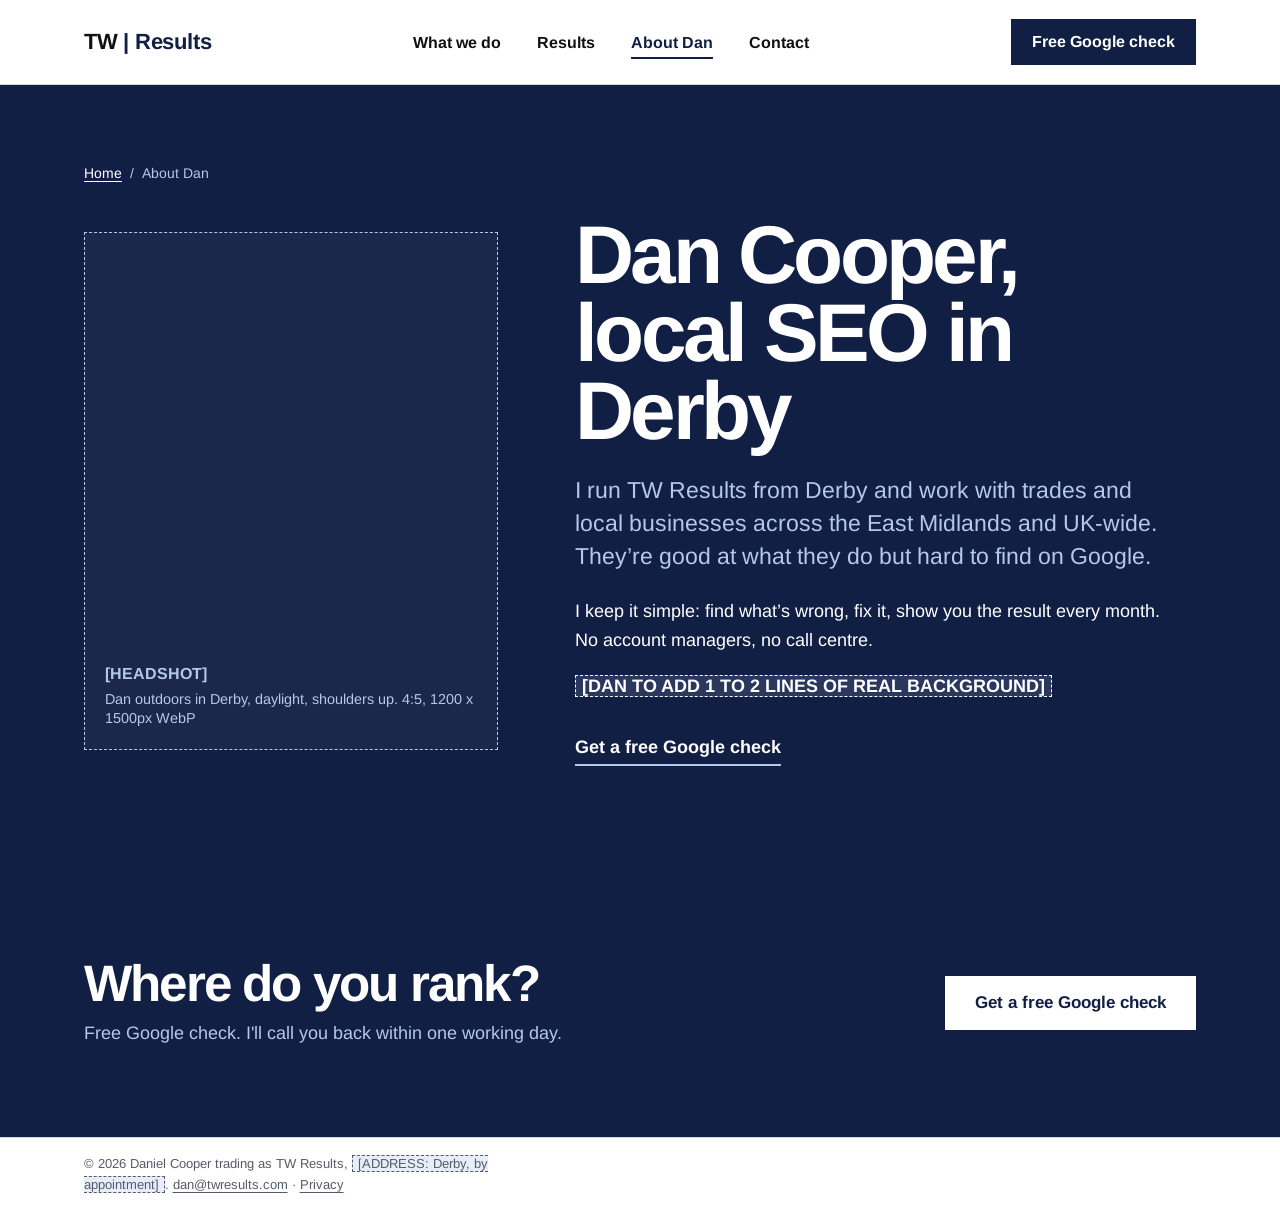
==== commit 825f0af5: "v8: Arno fixes 1-3 (final CTA last + slim legal footer + cookie padding; no home nav, results link b" ====
--- a/about-dan/index.html
+++ b/about-dan/index.html
@@ -23,7 +23,7 @@
 <link rel="icon" href="../assets/favicon.svg" type="image/svg+xml">
 <link rel="apple-touch-icon" href="../assets/apple-touch-icon.png">
 <link rel="preload" href="../assets/fonts/arimo-var-latin.woff2" as="font" type="font/woff2" crossorigin>
-<link rel="stylesheet" href="../assets/site.css?v=6">
+<link rel="stylesheet" href="../assets/site.css?v=8">
 <script type="application/ld+json">{"@context":"https://schema.org","@type":"ProfessionalService","@id":"https://twresults.com/#business","name":"TW Results","url":"https://twresults.com/","email":"dan@twresults.com","logo":"https://twresults.com/assets/apple-touch-icon.png","image":"https://twresults.com/assets/og-image.png","description":"Local SEO, Google Business Profile work and websites for trades and local businesses in Derby, the East Midlands and UK-wide.","founder":{"@type":"Person","@id":"https://twresults.com/about-dan/#dan","name":"Dan Cooper"},"areaServed":[{"@type":"City","name":"Derby"},{"@type":"City","name":"Chellaston"},{"@type":"City","name":"Alvaston"},{"@type":"City","name":"Mickleover"},{"@type":"City","name":"Littleover"},{"@type":"City","name":"Allestree"},{"@type":"City","name":"Spondon"},{"@type":"City","name":"Belper"},{"@type":"City","name":"Ripley"},{"@type":"City","name":"Long Eaton"},{"@type":"City","name":"Ashby"},{"@type":"AdministrativeArea","name":"East Midlands"},{"@type":"Country","name":"United Kingdom"}],"knowsAbout":["Local SEO","Google Business Profile optimisation","Google Maps rankings","Websites for tradespeople"],"hasOfferCatalog":{"@type":"OfferCatalog","name":"Services","itemListElement":[{"@type":"Offer","itemOffered":{"@type":"Service","name":"Google Maps and local SEO","serviceType":"Local SEO and Google Business Profile optimisation","areaServed":[{"@type":"City","name":"Derby"},{"@type":"City","name":"Chellaston"},{"@type":"City","name":"Alvaston"},{"@type":"City","name":"Mickleover"},{"@type":"City","name":"Littleover"},{"@type":"City","name":"Allestree"},{"@type":"City","name":"Spondon"},{"@type":"City","name":"Belper"},{"@type":"City","name":"Ripley"},{"@type":"City","name":"Long Eaton"},{"@type":"City","name":"Ashby"},{"@type":"AdministrativeArea","name":"East Midlands"},{"@type":"Country","name":"United Kingdom"}]}},{"@type":"Offer","itemOffered":{"@type":"Service","name":"Website fixes","serviceType":"Website improvements for trades","areaServed":[{"@type":"City","name":"Derby"},{"@type":"City","name":"Chellaston"},{"@type":"City","name":"Alvaston"},{"@type":"City","name":"Mickleover"},{"@type":"City","name":"Littleover"},{"@type":"City","name":"Allestree"},{"@type":"City","name":"Spondon"},{"@type":"City","name":"Belper"},{"@type":"City","name":"Ripley"},{"@type":"City","name":"Long Eaton"},{"@type":"City","name":"Ashby"},{"@type":"AdministrativeArea","name":"East Midlands"},{"@type":"Country","name":"United Kingdom"}]}},{"@type":"Offer","itemOffered":{"@type":"Service","name":"New websites for trades","serviceType":"Web design for tradespeople","areaServed":[{"@type":"City","name":"Derby"},{"@type":"City","name":"Chellaston"},{"@type":"City","name":"Alvaston"},{"@type":"City","name":"Mickleover"},{"@type":"City","name":"Littleover"},{"@type":"City","name":"Allestree"},{"@type":"City","name":"Spondon"},{"@type":"City","name":"Belper"},{"@type":"City","name":"Ripley"},{"@type":"City","name":"Long Eaton"},{"@type":"City","name":"Ashby"},{"@type":"AdministrativeArea","name":"East Midlands"},{"@type":"Country","name":"United Kingdom"}]}}]}}</script>
 <script type="application/ld+json">{"@context":"https://schema.org","@type":"BreadcrumbList","itemListElement":[{"@type":"ListItem","position":1,"name":"Home","item":"https://twresults.com/"},{"@type":"ListItem","position":2,"name":"About Dan","item":"https://twresults.com/about-dan/"}]}</script>
 <script type="application/ld+json">{"@context":"https://schema.org","@type":"Person","@id":"https://twresults.com/about-dan/#dan","name":"Dan Cooper","jobTitle":"Founder","worksFor":{"@id":"https://twresults.com/#business"},"email":"dan@twresults.com"}</script>
@@ -54,33 +54,15 @@
  </div>
 </div></section>
 
+<section class="band navy on-navy final-cta"><div class="wrap"><div><h2>Where do you rank?</h2><p>Free Google check. I'll call you back within one working day.</p></div><a class="btn" href="../contact/#enquiry">Get a free Google check</a></div></section>
+
 </main>
-<footer class="foot on-navy">
- <div class="wrap">
-  <div class="foot-grid">
-   <div>
-    <a class="wm" href="../" aria-label="TW Results home"><span class="tw">TW</span> <span class="rs">| Results</span></a>
-    <p class="foot-tag">Get found on Google. Get more work.</p>
-   </div>
-   <div>
-    <h2>Pages</h2>
-    <ul><li><a href="../">Home</a></li><li><a href="../what-we-do/">What we do</a></li><li><a href="../results/">Results</a></li><li><a href="../about-dan/">About Dan</a></li><li><a href="../contact/">Contact</a></li><li><a href="../privacy/">Privacy</a></li></ul>
-   </div>
-   <div>
-    <h2>Get hold of Dan</h2>
-    
-    <p><a href="mailto:dan@twresults.com">dan@twresults.com</a></p>
-    <p>Local SEO and websites for trades and local businesses. Based in Derby. Working across the East Midlands and UK-wide.</p>
-   </div>
-  </div>
-  <div class="legal"><p>&copy; 2026 TW Results. Daniel Cooper trading as TW Results, <span class="ph">[ADDRESS: Derby, by appointment]</span>.</p></div>
- </div>
-</footer>
+<footer class="legal-bar"><div class="wrap"><p>&copy; 2026 Daniel Cooper trading as TW Results, <span class="ph">[ADDRESS: Derby, by appointment]</span>. <a href="mailto:dan@twresults.com">dan@twresults.com</a> &middot; <a href="../privacy/">Privacy</a></p></div></footer>
 <div class="callbar on-navy"><a class="btn" href="../contact/#enquiry">Get a free Google check</a></div>
 <div class="cookie" id="cookie" hidden role="region" aria-label="Cookies">
  <div class="wrap"><p>Can we use analytics cookies to see how the site is used? <a href="../privacy/">Privacy</a></p>
  <div class="cta" style="margin:0"><button class="btn" type="button" data-consent="yes">Accept</button><button class="btn btn-s" type="button" data-consent="no">Reject</button></div></div>
 </div>
-<script src="../assets/site.js?v=6" defer></script>
+<script src="../assets/site.js?v=8" defer></script>
 </body>
 </html>
--- a/assets/site.css
+++ b/assets/site.css
@@ -286,3 +286,17 @@
 .page-hero .bigstats{margin-bottom:0}
 .page-hero .phone-big{color:var(--white)}
 .foot{border-top:4px solid var(--ice)}
+.problem .sub{font-size:clamp(1.15rem,1.6vw,1.35rem);line-height:1.4;color:var(--navy);margin:1rem 0 0;max-width:36ch}
+.problem h2{max-width:16ch}
+/* v8: final CTA last, slim legal line, compact cookie bar */
+.legal-bar{background:var(--white);border-top:1px solid var(--line);padding:16px 0;font-size:.8125rem;color:var(--grey)}
+.legal-bar p{margin:0}.legal-bar a{color:var(--grey)}.legal-bar .ph{font-weight:400}
+.final-cta p{margin:.6rem 0 0;color:var(--ice)}
+.cookie{padding:10px 0}.cookie p{font-size:.875rem}.cookie .btn{min-height:38px}
+@media (max-width:760px){body{padding-bottom:74px}.cookie .wrap{flex-wrap:nowrap;gap:10px}.cookie p{font-size:.8125rem}}
+.tiles{list-style:none;margin:2rem 0 1.5rem;padding:0;display:grid;grid-template-columns:repeat(3,minmax(0,1fr));gap:clamp(20px,3vw,40px)}
+.tiles li{border-top:2px solid var(--navy);padding-top:1rem}
+.tiles h3{font-size:1.25rem;margin-bottom:.5rem}.tiles p{margin:0}
+@media (max-width:760px){.tiles{grid-template-columns:1fr}}
+.towns-h{font-size:1.25rem;color:var(--white);margin:2.5rem 0 .75rem}
+.page-hero .towns li{border-color:var(--ice);color:var(--white)}
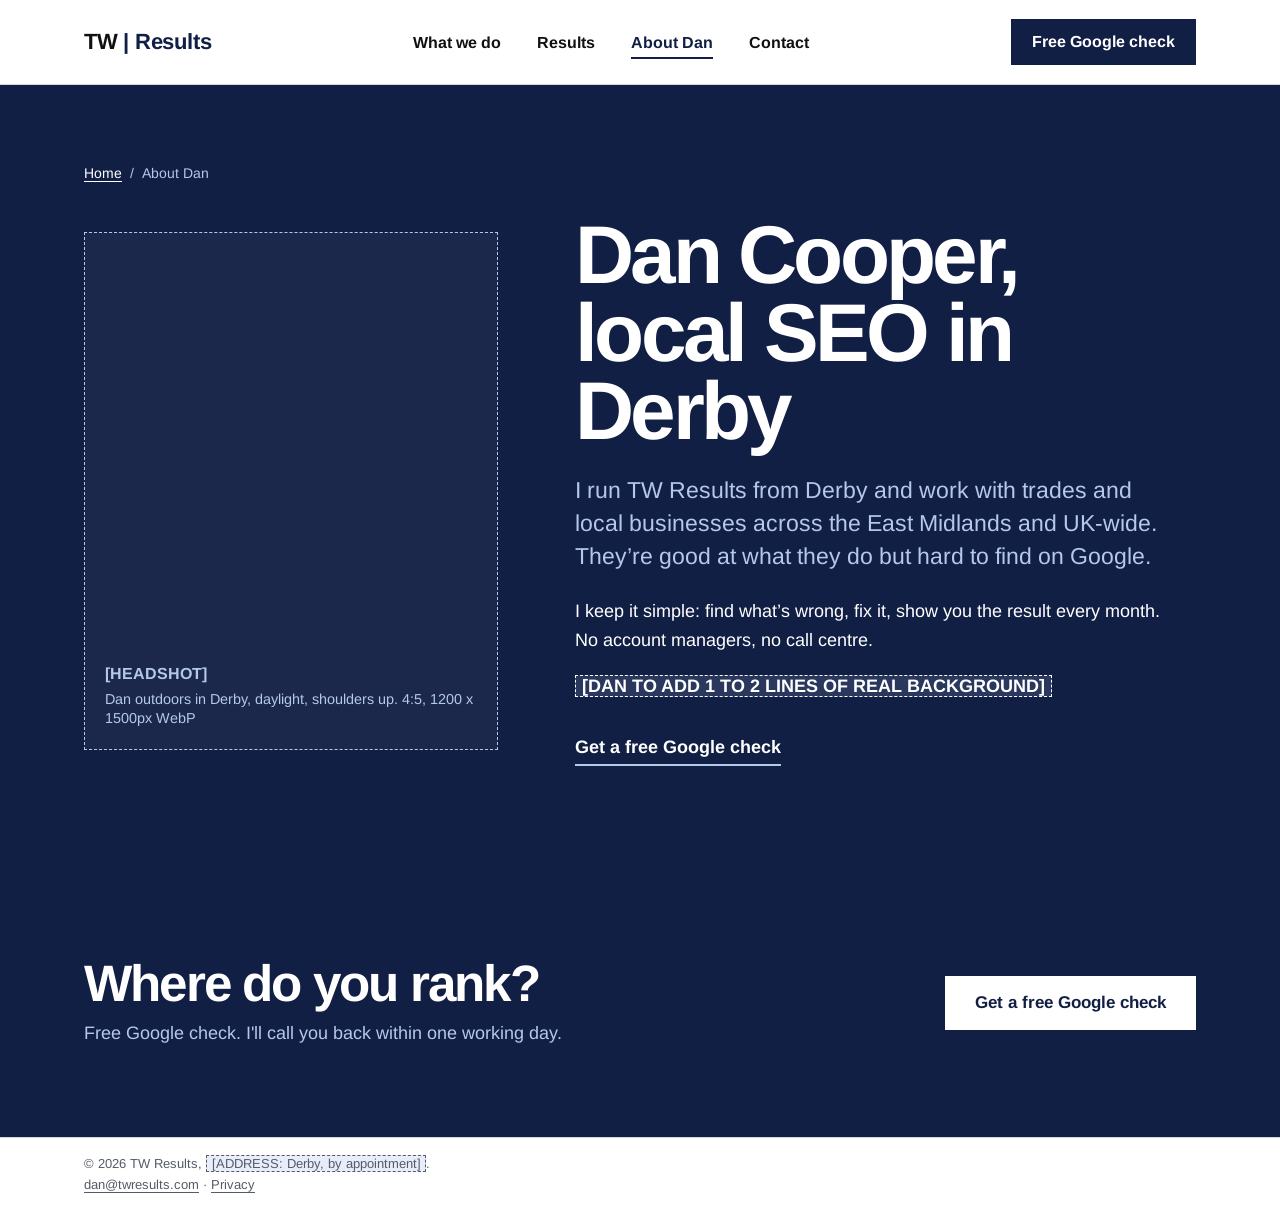
==== commit 4c33d548: "Footer legal line: '© 2026 TW Results, [ADDRESS]' (trader name only on privacy page)" ====
--- a/about-dan/index.html
+++ b/about-dan/index.html
@@ -23,7 +23,7 @@
 <link rel="icon" href="../assets/favicon.svg" type="image/svg+xml">
 <link rel="apple-touch-icon" href="../assets/apple-touch-icon.png">
 <link rel="preload" href="../assets/fonts/arimo-var-latin.woff2" as="font" type="font/woff2" crossorigin>
-<link rel="stylesheet" href="../assets/site.css?v=8">
+<link rel="stylesheet" href="../assets/site.css?v=9">
 <script type="application/ld+json">{"@context":"https://schema.org","@type":"ProfessionalService","@id":"https://twresults.com/#business","name":"TW Results","url":"https://twresults.com/","email":"dan@twresults.com","logo":"https://twresults.com/assets/apple-touch-icon.png","image":"https://twresults.com/assets/og-image.png","description":"Local SEO, Google Business Profile work and websites for trades and local businesses in Derby, the East Midlands and UK-wide.","founder":{"@type":"Person","@id":"https://twresults.com/about-dan/#dan","name":"Dan Cooper"},"areaServed":[{"@type":"City","name":"Derby"},{"@type":"City","name":"Chellaston"},{"@type":"City","name":"Alvaston"},{"@type":"City","name":"Mickleover"},{"@type":"City","name":"Littleover"},{"@type":"City","name":"Allestree"},{"@type":"City","name":"Spondon"},{"@type":"City","name":"Belper"},{"@type":"City","name":"Ripley"},{"@type":"City","name":"Long Eaton"},{"@type":"City","name":"Ashby"},{"@type":"AdministrativeArea","name":"East Midlands"},{"@type":"Country","name":"United Kingdom"}],"knowsAbout":["Local SEO","Google Business Profile optimisation","Google Maps rankings","Websites for tradespeople"],"hasOfferCatalog":{"@type":"OfferCatalog","name":"Services","itemListElement":[{"@type":"Offer","itemOffered":{"@type":"Service","name":"Google Maps and local SEO","serviceType":"Local SEO and Google Business Profile optimisation","areaServed":[{"@type":"City","name":"Derby"},{"@type":"City","name":"Chellaston"},{"@type":"City","name":"Alvaston"},{"@type":"City","name":"Mickleover"},{"@type":"City","name":"Littleover"},{"@type":"City","name":"Allestree"},{"@type":"City","name":"Spondon"},{"@type":"City","name":"Belper"},{"@type":"City","name":"Ripley"},{"@type":"City","name":"Long Eaton"},{"@type":"City","name":"Ashby"},{"@type":"AdministrativeArea","name":"East Midlands"},{"@type":"Country","name":"United Kingdom"}]}},{"@type":"Offer","itemOffered":{"@type":"Service","name":"Website fixes","serviceType":"Website improvements for trades","areaServed":[{"@type":"City","name":"Derby"},{"@type":"City","name":"Chellaston"},{"@type":"City","name":"Alvaston"},{"@type":"City","name":"Mickleover"},{"@type":"City","name":"Littleover"},{"@type":"City","name":"Allestree"},{"@type":"City","name":"Spondon"},{"@type":"City","name":"Belper"},{"@type":"City","name":"Ripley"},{"@type":"City","name":"Long Eaton"},{"@type":"City","name":"Ashby"},{"@type":"AdministrativeArea","name":"East Midlands"},{"@type":"Country","name":"United Kingdom"}]}},{"@type":"Offer","itemOffered":{"@type":"Service","name":"New websites for trades","serviceType":"Web design for tradespeople","areaServed":[{"@type":"City","name":"Derby"},{"@type":"City","name":"Chellaston"},{"@type":"City","name":"Alvaston"},{"@type":"City","name":"Mickleover"},{"@type":"City","name":"Littleover"},{"@type":"City","name":"Allestree"},{"@type":"City","name":"Spondon"},{"@type":"City","name":"Belper"},{"@type":"City","name":"Ripley"},{"@type":"City","name":"Long Eaton"},{"@type":"City","name":"Ashby"},{"@type":"AdministrativeArea","name":"East Midlands"},{"@type":"Country","name":"United Kingdom"}]}}]}}</script>
 <script type="application/ld+json">{"@context":"https://schema.org","@type":"BreadcrumbList","itemListElement":[{"@type":"ListItem","position":1,"name":"Home","item":"https://twresults.com/"},{"@type":"ListItem","position":2,"name":"About Dan","item":"https://twresults.com/about-dan/"}]}</script>
 <script type="application/ld+json">{"@context":"https://schema.org","@type":"Person","@id":"https://twresults.com/about-dan/#dan","name":"Dan Cooper","jobTitle":"Founder","worksFor":{"@id":"https://twresults.com/#business"},"email":"dan@twresults.com"}</script>
@@ -57,12 +57,12 @@
 <section class="band navy on-navy final-cta"><div class="wrap"><div><h2>Where do you rank?</h2><p>Free Google check. I'll call you back within one working day.</p></div><a class="btn" href="../contact/#enquiry">Get a free Google check</a></div></section>
 
 </main>
-<footer class="legal-bar"><div class="wrap"><p>&copy; 2026 Daniel Cooper trading as TW Results, <span class="ph">[ADDRESS: Derby, by appointment]</span>. <a href="mailto:dan@twresults.com">dan@twresults.com</a> &middot; <a href="../privacy/">Privacy</a></p></div></footer>
+<footer class="legal-bar"><div class="wrap"><p>&copy; 2026 TW Results, <span class="ph">[ADDRESS: Derby, by appointment]</span>. <a href="mailto:dan@twresults.com">dan@twresults.com</a> &middot; <a href="../privacy/">Privacy</a></p></div></footer>
 <div class="callbar on-navy"><a class="btn" href="../contact/#enquiry">Get a free Google check</a></div>
 <div class="cookie" id="cookie" hidden role="region" aria-label="Cookies">
  <div class="wrap"><p>Can we use analytics cookies to see how the site is used? <a href="../privacy/">Privacy</a></p>
  <div class="cta" style="margin:0"><button class="btn" type="button" data-consent="yes">Accept</button><button class="btn btn-s" type="button" data-consent="no">Reject</button></div></div>
 </div>
-<script src="../assets/site.js?v=8" defer></script>
+<script src="../assets/site.js?v=9" defer></script>
 </body>
 </html>
--- a/assets/site.css
+++ b/assets/site.css
@@ -300,3 +300,5 @@
 @media (max-width:760px){.tiles{grid-template-columns:1fr}}
 .towns-h{font-size:1.25rem;color:var(--white);margin:2.5rem 0 .75rem}
 .page-hero .towns li{border-color:var(--ice);color:var(--white)}
+.cookie .cta{flex-wrap:nowrap;gap:8px}.cookie .cta .btn{margin:0}
+.dan-line{padding:clamp(28px,4vw,48px) 0;border-bottom:1px solid var(--line)}.dan-line p{margin:0;font-size:clamp(1.25rem,2.2vw,1.75rem);font-weight:700;color:var(--navy);letter-spacing:-.02em;line-height:1.3}
